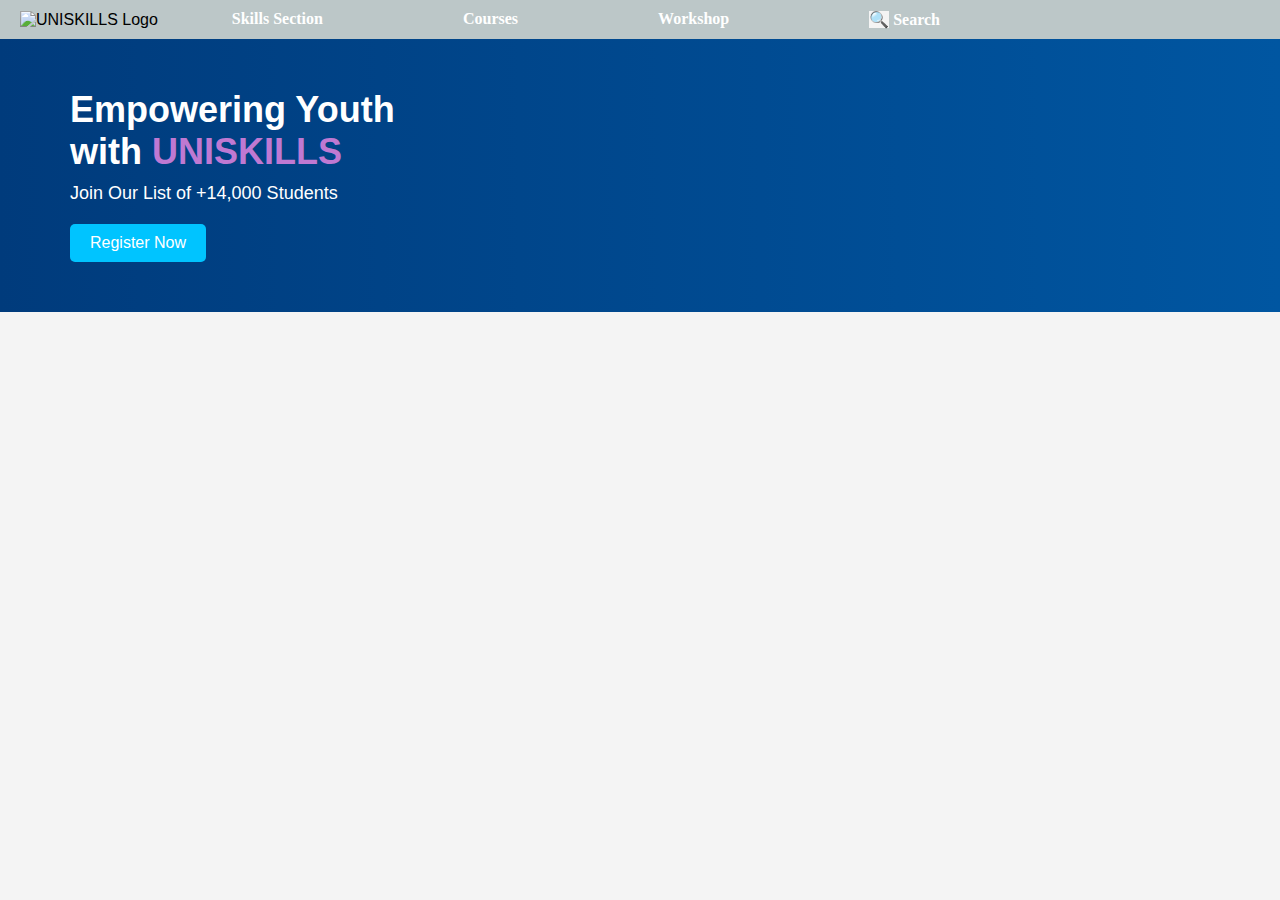
==== index.html @ ea70da07 "Initial commit" ====
<!DOCTYPE html>
<html lang="en">
<head>
    <meta charset="UTF-8">
    <meta name="viewport" content="width=device-width, initial-scale=1.0">
    <title>UNISKILLS Header</title>
    <link rel="stylesheet" href="styles.css">
    <style>
        /* Reset CSS */
* {
    margin: 0;
    padding: 0;
    box-sizing: border-box;
}

body {
    font-family: Arial, sans-serif;
    background-color: #f4f4f4;
}

/* Header Styles */
.header {
    background-color: #bcc7c8;
    padding: 10px 20px;
    box-shadow: 0 2px 5px rgba(0, 0, 0, 0.1);
}

.header .container {
    display: flex;
    justify-content: space-between;
    align-items: center;
}

.logo img {
    height: 50px;
}
.search-icon {
    background-color: #f4f4f4;
    ;
}
.nav ul {
    list-style: none;
    display: flex;
    gap: 100px;
    padding-right: 300px
}

.nav ul li a {
    text-decoration: none;
    color: white;
    font-size: 16px;
    font-weight: bold;
    transition: color 0.3s;
    font-family: 'Goldeman', cursive;
    margin: 20px;
}

.nav ul li a:hover {
    color: #007bff;
}

/* Hero Section */
.hero {
    background: linear-gradient(to right, #003b7c, #0056a1);
    color: white;
    text-align: center;
    padding: 50px 20px;
}

.hero-content h1 {
    font-size: 36px;
    margin-bottom: 10px;
}

.hero-content h1 span {
    color: #bf79d2;
}
.hero-content{
    text-align: left;
    padding-left: 50px;
}
.hero-content p {
    font-size: 18px;
    margin-bottom: 20px;
}

.register-btn {
    padding: 10px 20px;
    background-color: #00c4ff;
    color: white;
    border: none;
    border-radius: 5px;
    font-size: 16px;
    cursor: pointer;
    transition: background-color 0.3s;
}

.register-btn:hover {
    background-color: #0097cc;
}

    </style>
</head>
<body>
    <header class="header">
        <div class="container">
            <!-- Logo -->
            <div class="logo">
                <img src="uniskills-logo.png" alt="UNISKILLS Logo">
            </div>
            <!-- Navigation -->
            <nav class="nav">
                <ul>
                    <li><a href="#skills-section">Skills Section</a></li>
                    <li><a href="#courses">Courses</a></li>
                    <li><a href="#workshop">Workshop</a></li>
                    <li><a href="#search"><span class="search-icon">🔍</span> Search</a></li>
                </ul>
            </nav>
        </div>
    </header>

    <main class="hero">
        <div class="hero-content">
            <h1>Empowering Youth <br> with <span>UNISKILLS</span></h1>
            <p>Join Our List of +14,000 Students</p>
            <button class="register-btn">Register Now</button>
        </div>
    </main>
</body>
</html>
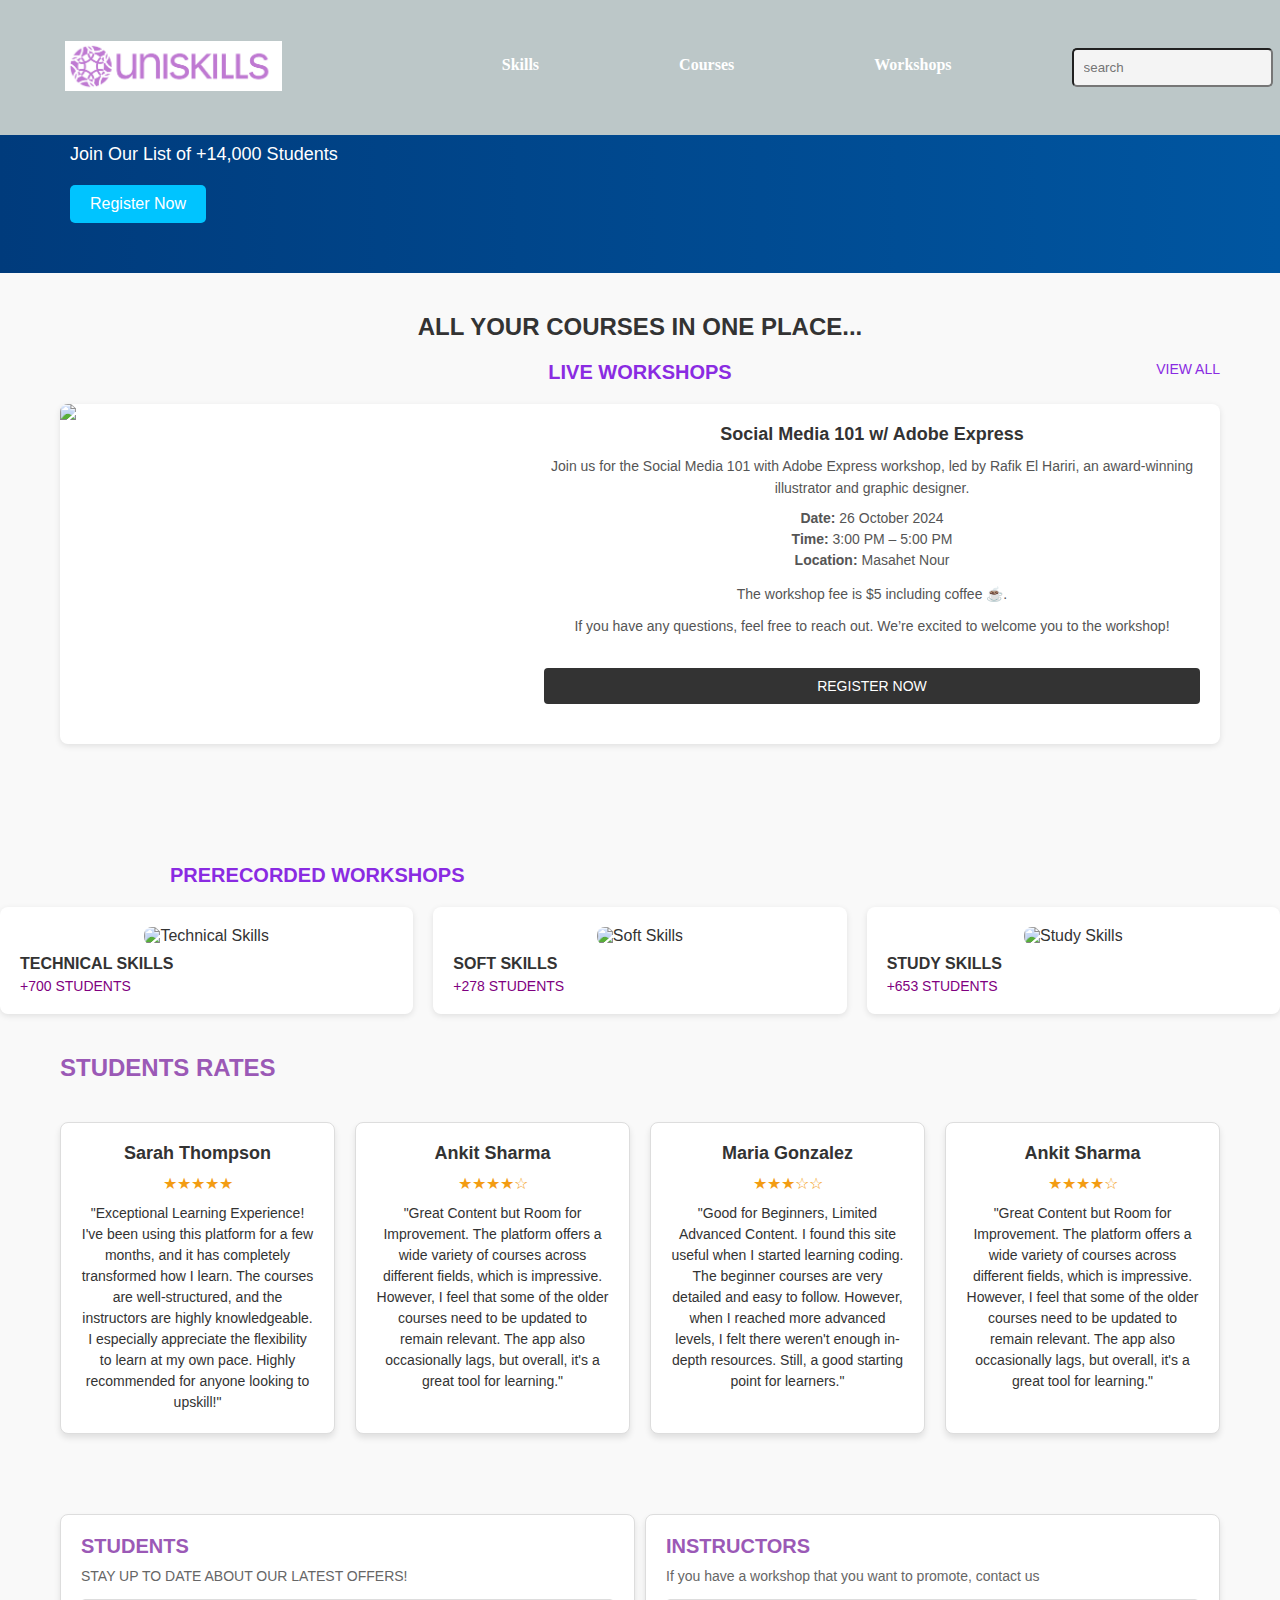
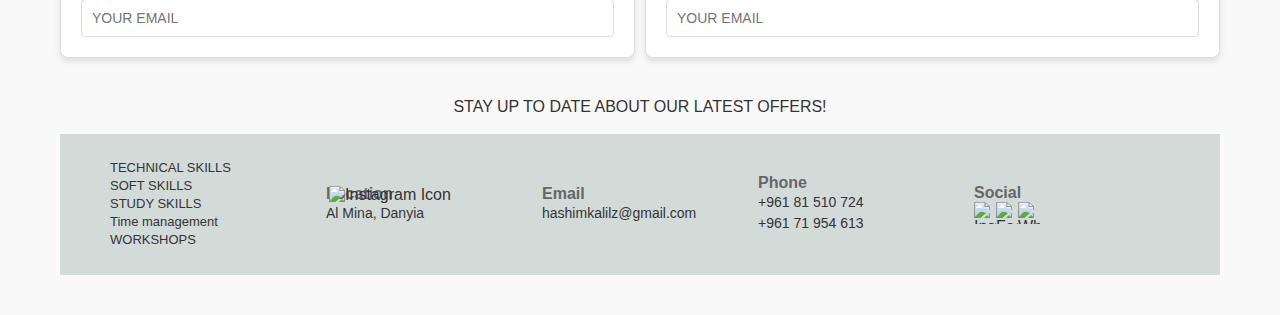
==== commit a04609aa: "Updated" ====
--- a/index.html
+++ b/index.html
@@ -21,8 +21,12 @@
 /* Header Styles */
 .header {
     background-color: #bcc7c8;
-    padding: 10px 20px;
-    box-shadow: 0 2px 5px rgba(0, 0, 0, 0.1);
+    padding: 10px;
+    display: flex;
+    width: 100%;
+    height: 15%;
+    position: absolute;
+    top: 0;
 }
 
 .header .container {
@@ -31,18 +35,30 @@
     align-items: center;
 }
 
+.logo{
+    margin-left: 5px;
+}
 .logo img {
     height: 50px;
-}
-.search-icon {
+    
+}
+.search {
     background-color: #f4f4f4;
-    ;
+    display: flex;
+    flex-basis: 20%;
+    flex-grow: 1;
+    padding: 10px;
+    border-radius: 5px;
+}
+.nav{
+    margin-left: 200px;
 }
 .nav ul {
     list-style: none;
     display: flex;
     gap: 100px;
-    padding-right: 300px
+    font-size: 24px;
+    
 }
 
 .nav ul li a {
@@ -98,7 +114,380 @@
 .register-btn:hover {
     background-color: #0097cc;
 }
-
+body {
+    font-family: Arial, sans-serif;
+    margin: 0;
+    padding: 60px;
+    background-color: #f8f8f8;
+}
+
+.container {
+    max-width: 1200px;
+    margin: 0 auto;
+    padding: 20px;
+}
+
+header h1 {
+    font-size: 24px;
+    color: #333;
+    margin-bottom: 20px;
+    text-transform: uppercase;
+}
+
+.live-workshops {
+    position: relative;
+    margin-bottom: 40px;
+}
+
+.live-workshops h2 {
+    font-size: 20px;
+    color: #8a2be2;
+}
+
+.view-all {
+    position: absolute;
+    right: 0;
+    top: 0;
+    font-size: 14px;
+    color: #8a2be2;
+    text-decoration: none;
+}
+
+.workshop-card {
+    display: flex;
+    background: #fff;
+    border-radius: 8px;
+    box-shadow: 0 2px 6px rgba(0, 0, 0, 0.1);
+    overflow: hidden;
+    margin-top: 20px;
+}
+
+.workshop-image {
+    width: 40%;
+    object-fit: cover;
+}
+
+.workshop-details {
+    padding: 20px;
+    width: 60%;
+    display: flex;
+    flex-direction: column;
+    justify-content: space-between;
+}
+
+.workshop-details h3 {
+    font-size: 18px;
+    margin-bottom: 10px;
+    color: #333;
+}
+
+.workshop-details p {
+    font-size: 14px;
+    color: #555;
+    margin-bottom: 10px;
+    line-height: 1.6;
+}
+
+.workshop-details ul {
+    list-style: none;
+    padding: 0;
+    margin: 0 0 10px 0;
+}
+
+.workshop-details ul li {
+    font-size: 14px;
+    color: #555;
+    margin-bottom: 5px;
+}
+
+.register-button {
+    display: inline-block;
+    padding: 10px 20px;
+    background-color: #333;
+    color: #fff;
+    text-align: center;
+    text-decoration: none;
+    border-radius: 4px;
+    font-size: 14px;
+    margin-top: 10px;
+    margin: 20px 0px 20px 0px;
+}
+.prerecorded-workshops {
+    margin-top: 40px;
+}
+
+.prerecorded-workshops h2 {
+    font-size: 20px;
+    color: #8a2be2;
+    margin-bottom: 10px;
+    position: relative;
+    left: 170px;
+}
+
+.prerecorded-workshops .view-all {
+    float: right;
+    font-size: 14px;
+    color: #8a2be2;
+    text-decoration: none;
+    margin-top: -25px;
+}
+
+.prerecorded-workshops .workshop-grid {
+    display: flex;
+    justify-content: space-between;
+    gap: 20px;
+    margin-top: 20px;
+}
+
+.prerecorded-workshops .workshop-item {
+    background: #fff;
+    border-radius: 8px;
+    box-shadow: 0 2px 6px rgba(0, 0, 0, 0.1);
+    text-align: center;
+    padding: 20px;
+    flex: 1;
+}
+
+.prerecorded-workshops .workshop-item img {
+    width: 100%;
+    height: auto;
+    border-radius: 8px;
+    margin-bottom: 10px;
+}
+
+.prerecorded-workshops .workshop-item h3 {
+    font-size: 16px;
+    color: #333;
+    margin-bottom: 5px;
+    text-align: left;
+}
+
+.prerecorded-workshops .workshop-item p {
+    font-size: 14px;
+    color: purple;
+    text-align: left;
+}
+body {
+    font-family: Arial, sans-serif;
+    margin: 0;
+    padding: 0;
+    background-color: #f9f9f9;
+    color: #333;
+}
+
+.container {
+    max-width: 1200px;
+    margin: 0 auto;
+    padding: 20px;
+}
+
+.title {
+    text-align: left;
+    font-size: 24px;
+    color: #9b59b6;
+    font-weight: bold;
+    margin-bottom: 40px;
+}
+
+.reviews {
+    display: flex;
+    flex-wrap: wrap;
+    gap: 20px;
+    justify-content: space-between;
+}
+
+.review {
+    background: #fff;
+    border: 1px solid #ddd;
+    border-radius: 8px;
+    padding: 20px;
+    box-shadow: 0 4px 6px rgba(0, 0, 0, 0.1);
+    flex: 1 1 calc(25% - 20px);
+    box-sizing: border-box;
+}
+
+.review h3 {
+    font-size: 18px;
+    margin-bottom: 10px;
+}
+
+.review .stars {
+    color: #f39c12;
+    margin-bottom: 10px;
+}
+
+.review p {
+    font-size: 14px;
+    line-height: 1.5;
+}
+
+@media (max-width: 768px) {
+    .review {
+        flex: 1 1 calc(50% - 20px);
+    }
+}
+
+@media (max-width: 480px) {
+    .review {
+        flex: 1 1 100%;
+    }
+}
+body {
+    font-family: Arial, sans-serif;
+    margin: 0;
+    padding: 0;
+    background-color: #f9f9f9;
+    color: #333;
+}
+
+.container {
+    max-width: 1200px;
+    margin: 0 auto;
+    padding: 40px 20px;
+    text-align: center;
+}
+
+.form-section {
+    display: flex;
+    justify-content: space-between;
+    flex-wrap: wrap;
+    gap: 10px;
+    margin-bottom: 40px;
+}
+
+.form-box {
+    flex: 1 1 calc(50% - 20px);
+    background-color: #fff;
+    border: 1px solid #ddd;
+    border-radius: 8px;
+    padding: 20px;
+    box-shadow: 0 4px 6px rgba(0, 0, 0, 0.1);
+    text-align: left;
+}
+
+.form-box h2 {
+    color: #9b59b6;
+    font-size: 20px;
+    margin-bottom: 10px;
+}
+
+.form-box p {
+    font-size: 14px;
+    margin-bottom: 15px;
+    color: #666;
+}
+
+.form-box input[type="email"] {
+    width: 100%;
+    padding: 10px;
+    border: 1px solid #ddd;
+    border-radius: 4px;
+    font-size: 14px;
+}
+
+.Ex-footer {
+    margin-top: 20px;
+    text-align: center;
+    padding-top: 70px;
+}
+
+.Ex-footer p {
+    font-size: 59px;
+    color: #9b59b6;
+    font-weight: bold;
+    margin-bottom: 10px;
+    position: relative;
+    font-size: 30px;
+    top: 50px;
+    margin: 20px 20px 20px 20px;
+}
+
+.social-media img {
+    width: 40px;
+    height: 40px;
+    position: relative;
+    right: 250px;
+    top:70px;
+}
+body {
+    font-family: Arial, sans-serif;
+    margin: 0;
+    padding: 0;
+    background-color: #f9f9f9;
+}
+
+.footer {
+    background-color: #d3dbd9;
+    padding: 15px 40px;
+    color: #333;
+}
+
+.footer-container {
+    display: flex;
+    justify-content: space-between;
+    align-items: center;
+    flex-wrap: wrap;
+    max-width: 1400px;
+    margin: 0 auto;
+    text-align: left;
+    max-height: 500px;
+}
+
+.footer-section {
+    flex: 1 1 18%;
+    margin: 10px;
+}
+
+.footer-section h4 {
+    font-size: 16px;
+    color: #666;
+    margin-bottom: 0px;
+}
+
+.footer-section p {
+    font-size: 14px;
+    line-height: 1.5;
+    color: #333;
+    margin: 0;
+}
+
+.logo-section img {
+    width: 90px;
+    margin-bottom: 5px;
+}
+
+.logo-section p {
+    font-size: 13px;
+    line-height: 1.4;
+    margin: 0;
+}
+
+.social-section .social-icons {
+    display: flex;
+    justify-content: flex-start;
+    align-items: center;
+}
+
+.social-icons img {
+    width: 22px;
+    height: 22px;
+}
+
+@media (max-width: 768px) {
+    .footer-container {
+        flex-direction: column;
+        align-items: flex-start;
+    }
+
+    .footer-section {
+        flex: 1 1 100%;
+        margin-bottom: 20px;
+    }
+
+    .social-section {
+        text-align: left;
+    }
+}
     </style>
 </head>
 <body>
@@ -106,15 +495,16 @@
         <div class="container">
             <!-- Logo -->
             <div class="logo">
-                <img src="uniskills-logo.png" alt="UNISKILLS Logo">
+                <img src="images/logo.png" alt="UNISKILLS Logo">
             </div>
             <!-- Navigation -->
             <nav class="nav">
                 <ul>
-                    <li><a href="#skills-section">Skills Section</a></li>
+                    <li><a href="#skills-section">Skills</a></li>
                     <li><a href="#courses">Courses</a></li>
-                    <li><a href="#workshop">Workshop</a></li>
-                    <li><a href="#search"><span class="search-icon">🔍</span> Search</a></li>
+                    <li><a href="#workshop">Workshops</a></li>
+                    <li><input type="text" placeholder="search" class="search"></li>
+                   
                 </ul>
             </nav>
         </div>
@@ -127,5 +517,122 @@
             <button class="register-btn">Register Now</button>
         </div>
     </main>
+    <div class="container">
+        <header>
+            <h1>ALL YOUR COURSES IN ONE PLACE...</h1>
+        </header>
+
+        <section class="live-workshops">
+            <h2>LIVE WORKSHOPS</h2>
+            <a href="#" class="view-all">VIEW ALL</a>
+            <div class="workshop-card">
+                <img src="/Class4/images/PPP (1).jpg" class="workshop-image">
+                <div class="workshop-details">
+                    <h3>Social Media 101 w/ Adobe Express</h3>
+                    <p>Join us for the Social Media 101 with Adobe Express workshop, led by Rafik El Hariri, an award-winning illustrator and graphic designer.</p>
+                    <ul>
+                        <li><strong>Date:</strong> 26 October 2024</li>
+                        <li><strong>Time:</strong> 3:00 PM – 5:00 PM</li>
+                        <li><strong>Location:</strong> Masahet Nour</li>
+                    </ul>
+                    <p>The workshop fee is $5 including coffee ☕.</p>
+                    <p>If you have any questions, feel free to reach out. We’re excited to welcome you to the workshop!</p>
+                    <a href="#" class="register-button">REGISTER NOW</a>
+                </div>
+            </div>
+        </section>
+    </div>
+    <section class="prerecorded-workshops">
+        <h2>PRERECORDED WORKSHOPS</h2>
+        <a href="#" class="view-all">VIEW ALL</a>
+        <div class="workshop-grid">
+            <div class="workshop-item">
+                <img src="technical-skills.jpg" alt="Technical Skills">
+                <h3> TECHNICAL SKILLS</h3> 
+                <p>+700 STUDENTS</p>
+            </div>
+            <div class="workshop-item">
+                <img src="soft-skills.jpg" alt="Soft Skills">
+                <h3>SOFT SKILLS</h3>
+                <p>+278 STUDENTS</p>
+            </div>
+            <div class="workshop-item">
+                <img src="study-skills.jpg" alt="Study Skills">
+                <h3>STUDY SKILLS</h3>
+                <p>+653 STUDENTS</p>
+            </div>
+        </div>
+    </section>
+    <div class="container">
+        <div class="title">STUDENTS RATES</div>
+        <div class="reviews">
+            <div class="review">
+                <h3>Sarah Thompson</h3>
+                <div class="stars">★★★★★</div>
+                <p>"Exceptional Learning Experience! I've been using this platform for a few months, and it has completely transformed how I learn. The courses are well-structured, and the instructors are highly knowledgeable. I especially appreciate the flexibility to learn at my own pace. Highly recommended for anyone looking to upskill!"</p>
+            </div>
+            <div class="review">
+                <h3>Ankit Sharma</h3>
+                <div class="stars">★★★★☆</div>
+                <p>"Great Content but Room for Improvement. The platform offers a wide variety of courses across different fields, which is impressive. However, I feel that some of the older courses need to be updated to remain relevant. The app also occasionally lags, but overall, it's a great tool for learning."</p>
+            </div>
+            <div class="review">
+                <h3>Maria Gonzalez</h3>
+                <div class="stars">★★★☆☆</div>
+                <p>"Good for Beginners, Limited Advanced Content. I found this site useful when I started learning coding. The beginner courses are very detailed and easy to follow. However, when I reached more advanced levels, I felt there weren't enough in-depth resources. Still, a good starting point for learners."</p>
+            </div>
+            <div class="review">
+                <h3>Ankit Sharma</h3>
+                <div class="stars">★★★★☆</div>
+                <p>"Great Content but Room for Improvement. The platform offers a wide variety of courses across different fields, which is impressive. However, I feel that some of the older courses need to be updated to remain relevant. The app also occasionally lags, but overall, it's a great tool for learning."</p>
+            </div>
+        </div>
+    </div>
+    <div class="container">
+        <div class="form-section">
+            <div class="form-box">
+                <h2>STUDENTS</h2>
+                <p>STAY UP TO DATE ABOUT OUR LATEST OFFERS!</p>
+                <input type="email" placeholder="YOUR EMAIL">
+            </div>
+            <div class="form-box">
+                <h2>INSTRUCTORS</h2>
+                <p>If you have a workshop that you want to promote, contact us</p>
+                <input type="email" placeholder="YOUR EMAIL">
+            </div>
+        </div> 
+        <div class="Ex-Footer">
+            <p>STAY UP TO DATE ABOUT OUR LATEST OFFERS!</p> 
+            <div class="social-media">
+                <img src="instagram-icon.png" alt="Instagram Icon">
+            </div>
+    </div>
+    <footer class="footer">
+        <div class="footer-container">
+            <div class="footer-section logo-section">
+                <p>TECHNICAL SKILLS<br>SOFT SKILLS<br>STUDY SKILLS<br>Time management<br>WORKSHOPS</p>
+            </div>
+            <div class="footer-section">
+                <h4>Location</h4>
+                <p>Al Mina, Danyia</p>
+            </div>
+            <div class="footer-section">
+                <h4>Email</h4>
+                <p>hashimkalilz@gmail.com</p>
+            </div>
+            <div class="footer-section">
+                <h4>Phone</h4>
+                <p>+961 81 510 724<br>+961 71 954 613</p>
+            </div>
+            <div class="footer-section social-section">
+                <h4>Social</h4>
+                <div class="social-icons">
+                    <img src="instagram-icon.png" alt="Instagram Icon">
+                    <img src="facebook-icon.png" alt="Facebook Icon">
+                    <img src="whatsapp-icon.png" alt="WhatsApp Icon">
+                </div>
+            </div>
+        </div>
+    </footer>
 </body>
-</html>
+</html>